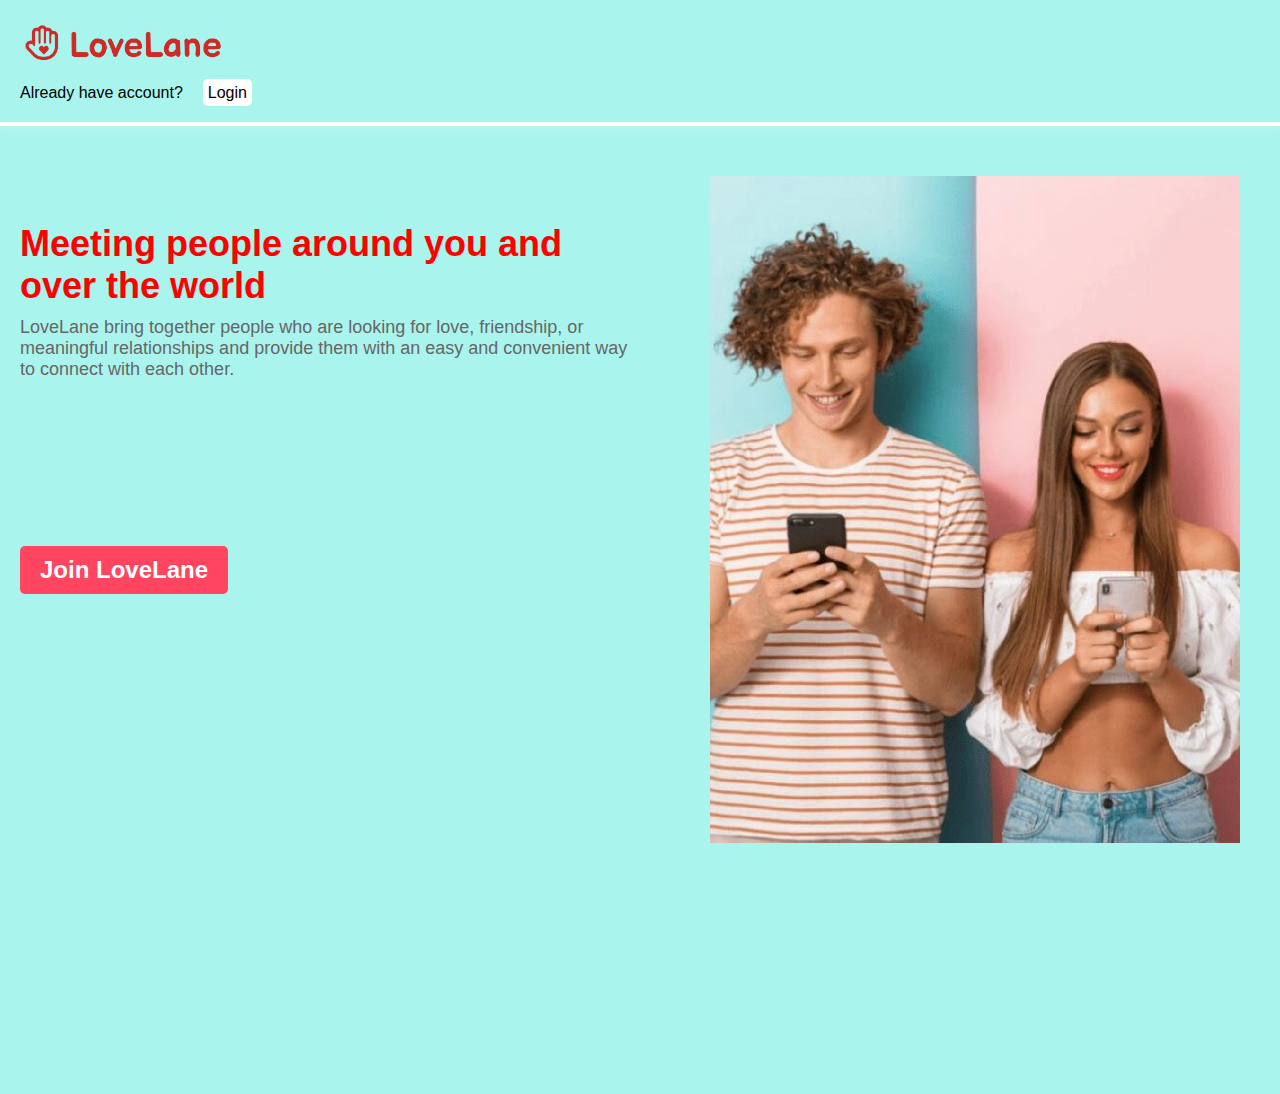
==== Website/index.html @ bcc81125 "Add files via upload" ====
<!DOCTYPE html>
<html lang="en">
<head>
  <title>LoveLane Website</title>
  
  <meta charset="utf-8">
  <meta name="viewport" content="width=device-width, initial-scale=1">
  <link rel="stylesheet" href="css/styleindex.css">
  

   
</head>
<body>
<div class="header">
	<nav>
		<img src="images/LovelaneLogo.png" alt="Logo">
		<ul>
			<p>Already have account?</p>
			<li><a href="#">Login</a></li>
		</ul>
	</nav>

</div>
<hr width="100%" color="white" size="6px"/>
<div class="imgBox">
	<img src="images/Lovelane.png" alt="Lovelane" >
</div>
<div class="content">
	<div class="textBox">
		<h2>Meeting people around you and over the world</h2>
		<p>LoveLane bring together people who are looking for love, friendship, 
		or meaningful relationships and provide them with an easy and convenient 
		 way to connect with each other.</p>
	</div>
</div>
<div class="input-form">
	<input type="button" value="Join LoveLane">

</div>

	
	
</body>
	
</html>
---- Website/css/styleindex.css ----
*{
    margin: 0;
    
    box-sizing: border-box;
    font-family: 'poppin', sans-serif;
    
}
body {
    font-family: Arial, sans-serif;
    background-color: rgb(169, 245, 237) ;
    margin: 0;
    padding: 0;
  }
  
  /* Style cho phần header */
  .header {
    
    display: flex;
    justify-content: space-between;
    align-items: center;
    padding: 10px;
    background-color: rgb(169, 245, 237);
    box-shadow: 0px 0px 10px rgb(245, 245, 245);
    
  }

  /* Style cho phần logo */
  .header img {
    height: 60px;
  }
  
  /* Style cho phần menu */
  .header ul {
    display: flex;
    list-style: none;
    margin: 0;
    padding: 10px;
  }
  
  .header ul p {
    
    margin-right: 10px;
  }
  
  .header ul li {
    margin-left: 10px;
    
  }
  
  
  .header ul a {
    
    text-decoration: none;
    color: #000;
    padding: 5px;
    border-radius: 5px;
    background-color: #fff;
    transition: all 0.3s ease;
  }
  
  .header ul a:hover {
    background-color: #000;
    color: #fff;
  }
  
  /* Style cho phần content */
  .content {
    display: flex;
    justify-content: left;
    align-items: center;
    height: 300px;
    padding-bottom: 150px;
  }
  
  .content .textBox {
    padding: 20px;
    max-width: 650px;
    text-align: left;
  }
  
  .content h2 {
    font-size: 36px;
    color: red;
    margin-bottom: 10px;
  }
  
  .content p {
    font-size: 18px;
    color: #666;
    
  }
  
  /* Style cho phần input form */
  .input-form {
    text-align: left;
    padding: 20px;
    
    padding-bottom: 500px;

  }
  
  input[type="button"] {
    background-color: #ff4560;
    color: #fff;
    padding: 10px 20px;
    border: none;
    border-radius: 5px;
    font-size: 24px;
    font-weight: bold;
    cursor: pointer;
  }
  
  input[type="button"]:hover {
    background-color: #ff6a81;
  }
  
  .imgBox {
    text-align: center;
    padding: 50px 20px;
  }
  
  .imgBox img {
    
    image-rendering: pixelated;
   padding-bottom: 0.5px;
   float: right;
   padding: 0 20px 20px 0;
    width: 550px;
  }
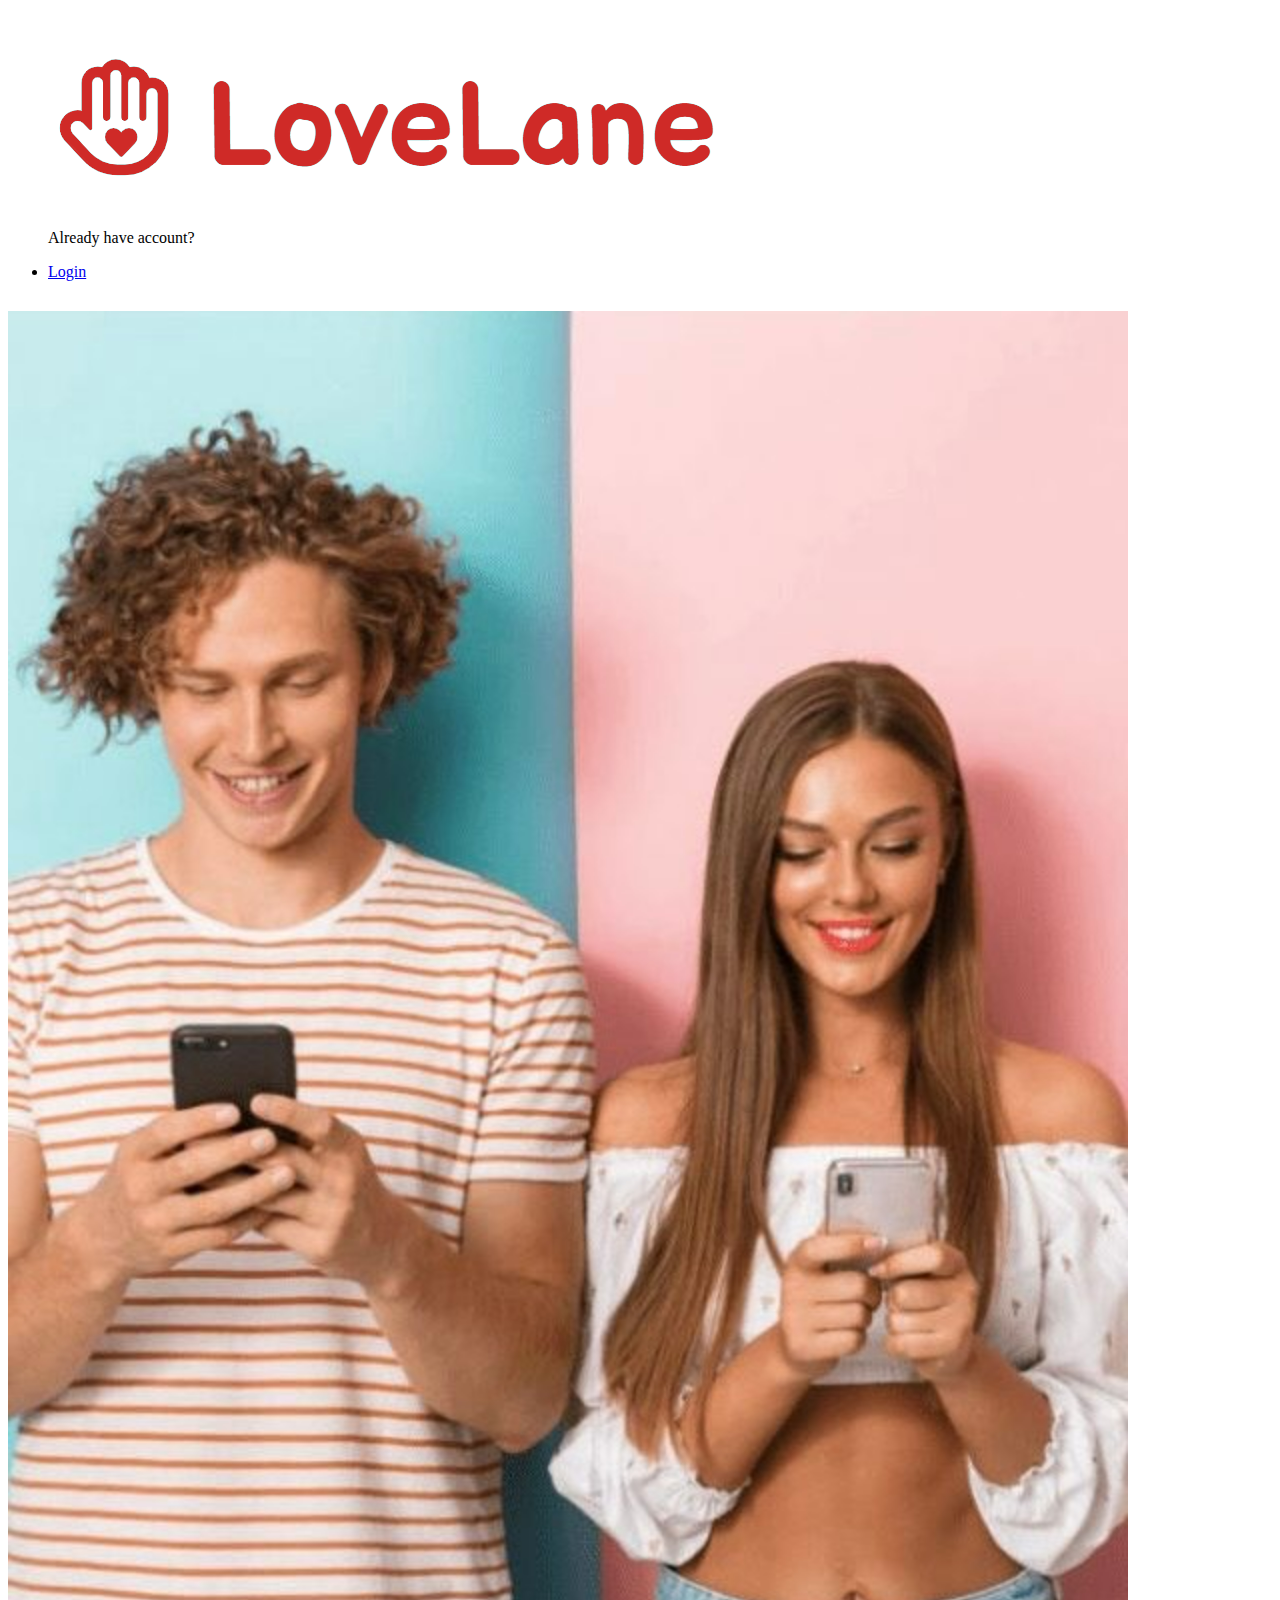
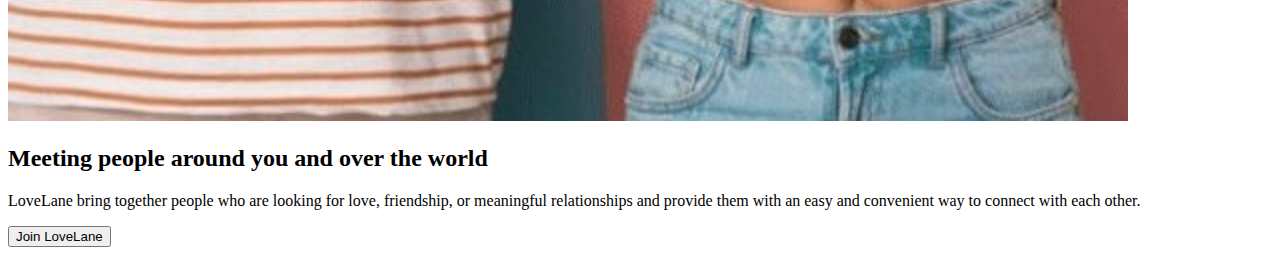
==== commit 0ae79f2b: "'test'" ====
--- a/Website/index.html
+++ b/Website/index.html
@@ -1,45 +1,48 @@
 <!DOCTYPE html>
 <html lang="en">
+
 <head>
-  <title>LoveLane Website</title>
-  
-  <meta charset="utf-8">
-  <meta name="viewport" content="width=device-width, initial-scale=1">
-  <link rel="stylesheet" href="css/styleindex.css">
-  
+	<title>LoveLane Website</title>
 
-   
+	<meta charset="utf-8">
+	<meta name="viewport" content="width=device-width, initial-scale=1">
+	<link rel="stylesheet" href="css/styleindex.css">
+
+
+
 </head>
+
 <body>
-<div class="header">
-	<nav>
-		<img src="images/LovelaneLogo.png" alt="Logo">
-		<ul>
-			<p>Already have account?</p>
-			<li><a href="#">Login</a></li>
-		</ul>
-	</nav>
+	<div class="header">
+		<nav>
+			<img src="images/LovelaneLogo.png" alt="Logo">
+			<ul>
+				<p>Already have account?</p>
+				<li><a href="#">Login</a></li>
+			</ul>
+		</nav>
 
-</div>
-<hr width="100%" color="white" size="6px"/>
-<div class="imgBox">
-	<img src="images/Lovelane.png" alt="Lovelane" >
-</div>
-<div class="content">
-	<div class="textBox">
-		<h2>Meeting people around you and over the world</h2>
-		<p>LoveLane bring together people who are looking for love, friendship, 
-		or meaningful relationships and provide them with an easy and convenient 
-		 way to connect with each other.</p>
 	</div>
-</div>
-<div class="input-form">
-	<input type="button" value="Join LoveLane">
+	<hr width="100%" color="white" size="6px" />
+	<div class="imgBox">
+		<img src="images/Lovelane.png" alt="Lovelane">
+	</div>
+	<div class="content">
+		<div class="textBox">
+			<h2>Meeting people around you and over the world</h2>
+			<p>LoveLane bring together people who are looking for love, friendship,
+				or meaningful relationships and provide them with an easy and convenient
+				way to connect with each other.</p>
+		</div>
+	</div>
+	<div class="input-form">
+		<a href="SignUp.html">
+			<input type="button" value="Join LoveLane">
+		</a>
+	</div>
 
-</div>
 
-	
-	
+
 </body>
-	
-</html>
+
+</html>